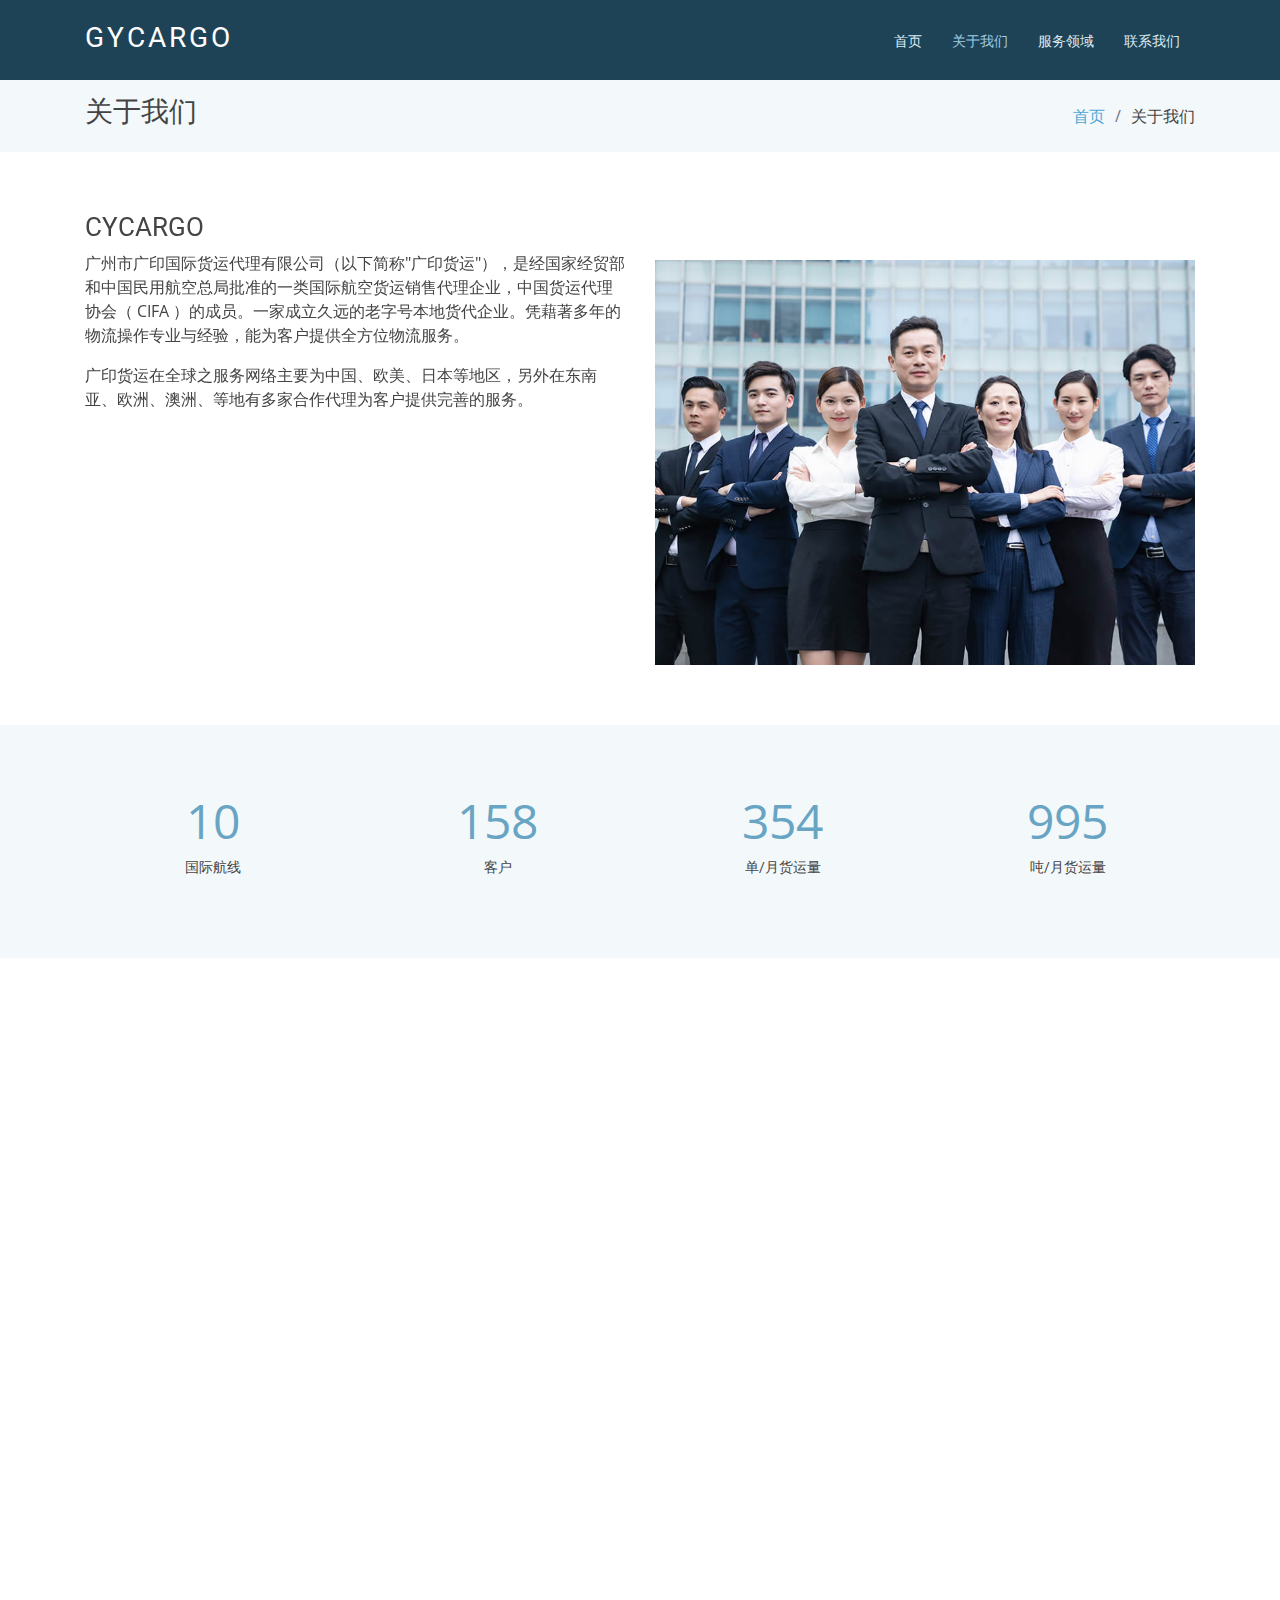
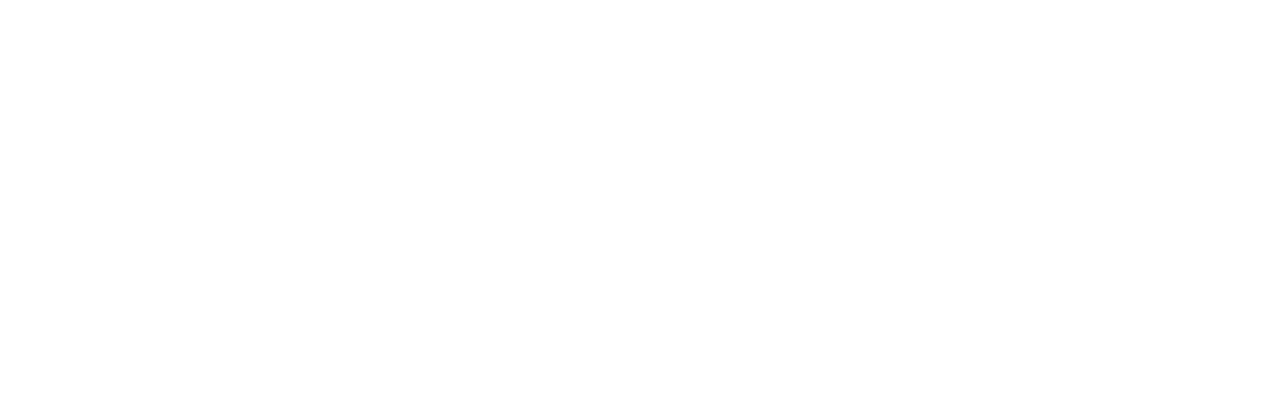
==== about/index.html @ ce13183c "首提" ====
<!DOCTYPE html>
<html lang="en">
<head>
	<meta charset="utf-8">
	<meta content="width=device-width, initial-scale=1.0" name="viewport">

	<title>GYCARGO</title>
	<meta content="" name="descriptison">
	<meta content="" name="keywords">

	<!-- Favicons -->
	<link href="../assets/img/favicon.png" rel="icon">
	<link href="../assets/img/apple-touch-icon.png" rel="apple-touch-icon">

	<!-- Google Fonts -->
	<link href="https://fonts.googleapis.com/css?family=Open+Sans:300,300i,400,400i,600,600i,700,700i|Roboto:300,300i,400,400i,500,500i,700,700i&display=swap" rel="stylesheet">

	<!-- Vendor CSS Files -->
	<link href="../assets/vendor/bootstrap/css/bootstrap.min.css" rel="stylesheet">
	<link href="../assets/vendor/animate.css/animate.min.css" rel="stylesheet">
	<link href="../assets/vendor/icofont/icofont.min.css" rel="stylesheet">
	<link href="../assets/vendor/boxicons/css/boxicons.min.css" rel="stylesheet">
	<link href="../assets/vendor/venobox/venobox.css" rel="stylesheet">
	<link href="../assets/vendor/owl.carousel/assets/owl.carousel.min.css" rel="stylesheet">
	<link href="../assets/vendor/aos/aos.css" rel="stylesheet">

	<!-- Template Main CSS File -->
	<link href="../assets/css/style.css" rel="stylesheet">

</head>
<body>

  <!-- ======= Header ======= -->
  <header id="header" class="fixed-top">
    <div class="container">

      <div class="logo float-left">
        <h1 class="text-light"><a href="../index/index.html"><span>GYCARGO</span></a></h1>
        <!-- Uncomment below if you prefer to use an image logo -->
        <!-- <a href="index.html"><img src="assets/img/logo.png" alt="" class="img-fluid"></a>-->
      </div>

      <nav class="nav-menu float-right d-none d-lg-block">
        <ul>
          <li><a href="../index/index.html">首页 <i class="la la-angle-down"></i></a></li>
          <li class="active"><a href="../about/index.html">关于我们</a></li>
          <li><a href="../services/index.html">服务领域</a></li>
          <li><a href="../contact/index.html">联系我们</a></li>
        </ul>
      </nav><!-- .nav-menu -->

    </div>
  </header><!-- End Header -->

	<main id="main">

		<!-- ======= About Us Section ======= -->
		<section class="breadcrumbs">
			<div class="container">

				<div class="d-flex justify-content-between align-items-center">
					<h2>关于我们</h2>
					<ol>
						<li><a href="../index/index.html">首页</a></li>
						<li>关于我们</li>
					</ol>
				</div>

			</div>
		</section><!-- End About Us Section -->

		<!-- ======= About Section ======= -->
		<section class="about" data-aos="fade-up">
			<div class="container">

				<div class="row">
					<div class="col-lg-6">
						<h3>CYCARGO</h3>
						<p>广州市广印国际货运代理有限公司（以下简称"广印货运"），是经国家经贸部和中国民用航空总局批准的一类国际航空货运销售代理企业，中国货运代理协会（ CIFA ）的成员。一家成立久远的老字号本地货代企业。凭藉著多年的物流操作专业与经验，能为客户提供全方位物流服务。</p>

						<p>广印货运在全球之服务网络主要为中国、欧美、日本等地区，另外在东南亚、欧洲、澳洲、等地有多家合作代理为客户提供完善的服务。</p>
					</div>
					<div class="col-lg-6 pt-5">
						<img src="../assets/img/about/i1.jpg" class="img-fluid">
					</div>
				</div>

			</div>
		</section><!-- End About Section -->

		<!-- ======= Facts Section ======= -->
		<section class="facts section-bg" data-aos="fade-up">
			<div class="container">

				<div class="row counters">

					<div class="col-lg-3 col-6 text-center">
						<span data-toggle="counter-up">15</span>
						<p>国际航线</p>
					</div>

					<div class="col-lg-3 col-6 text-center">
						<span data-toggle="counter-up">232</span>
						<p>客户</p>
					</div>

					<div class="col-lg-3 col-6 text-center">
						<span data-toggle="counter-up">521</span>
						<p>单/月货运量</p>
					</div>

					<div class="col-lg-3 col-6 text-center">
						<span data-toggle="counter-up">1,463</span>
						<p>吨/月货运量</p>
					</div>

				</div>

			</div>
		</section><!-- End Facts Section -->

		<!-- ======= Tetstimonials Section ======= -->
		<section class="testimonials" data-aos="fade-up">
			<div class="container">

				<div class="section-title">
					<h2>客户评价</h2>
					<p>我们的重点客户对我们的服务进行了以下评价</p>
				</div>

				<div class="owl-carousel testimonials-carousel">

					<div class="testimonial-item">
						<img src="../assets/img/testimonials/testimonials-1.jpg" class="testimonial-img" alt="">
						<h3>苏志欣</h3>
						<h4>苏宁易购 广东经理</h4>
						<p>
							<i class="bx bxs-quote-alt-left quote-icon-left"></i>
							广印物流为我们提供了方便快速的物流服务，实现了国际货物调配到当地仓库的工作，是优秀的合作伙伴！
							<i class="bx bxs-quote-alt-right quote-icon-right"></i>
						</p>
					</div>

					<div class="testimonial-item">
						<img src="../assets/img/testimonials/testimonials-2.jpg" class="testimonial-img" alt="">
						<h3>李思思</h3>
						<h4>京东家电负责人</h4>
						<p>
							<i class="bx bxs-quote-alt-left quote-icon-left"></i>
							在双11艰巨的大件货运挑战中，广印货运出色地完成了我们5100万吨家电的货运工作，为供应链提供了充足的保障工作。
							<i class="bx bxs-quote-alt-right quote-icon-right"></i>
						</p>
					</div>

					<div class="testimonial-item">
						<img src="../assets/img/testimonials/testimonials-3.jpg" class="testimonial-img" alt="">
						<h3>何洁</h3>
						<h4>思科中国</h4>
						<p>
							<i class="bx bxs-quote-alt-left quote-icon-left"></i>
							从中国运往印度的600万吨5G设备，在3天内顺利到达印度首都，感谢广印货运。
							<i class="bx bxs-quote-alt-right quote-icon-right"></i>
						</p>
					</div>

					<div class="testimonial-item">
						<img src="../assets/img/testimonials/testimonials-4.jpg" class="testimonial-img" alt="">
						<h3>李乐</h3>
						<h4>天猫国际</h4>
						<p>
							<i class="bx bxs-quote-alt-left quote-icon-left"></i>
							我司全球购业务，有40%是广印物流负责从中国运往全球，广印的准时高效让我得已专注于市场开拓。
							<i class="bx bxs-quote-alt-right quote-icon-right"></i>
						</p>
					</div>

				</div>

			</div>
		</section><!-- End Ttstimonials Section -->

	</main><!-- End #main -->

	<!-- ======= Footer ======= -->
	<footer id="footer" data-aos="fade-up" data-aos-easing="ease-in-out" data-aos-duration="500">

		<div class="footer-top">
			<div class="container">
				<div class="row">

					<div class="col-lg-3 col-md-6 footer-links">
						<h4>网站地图</h4>
						<ul>
							<li><i class="bx bx-chevron-right"></i> <a href="../index/index.html">首页</a></li>
							<li><i class="bx bx-chevron-right"></i> <a href="../about/index.html">关于我们</a></li>
							<li><i class="bx bx-chevron-right"></i> <a href="../services/index.html">服务领域</a></li>
							<li><i class="bx bx-chevron-right"></i> <a href="../contact/index.html">联系我们</a></li>
						</ul>
					</div>

					<div class="col-lg-3 col-md-6 footer-links">
						<h4>服务领域</h4>
						<ul>
							<li><i class="bx bx-chevron-right"></i> <a href="javascript:;">空运出口</a></li>
							<li><i class="bx bx-chevron-right"></i> <a href="javascript:;">空运进口</a></li>
							<li><i class="bx bx-chevron-right"></i> <a href="javascript:;">报关服务</a></li>
							<li><i class="bx bx-chevron-right"></i> <a href="javascript:;">仓储服务</a></li>
						</ul>
					</div>

					<div class="col-lg-3 col-md-6 footer-contact">
						<h4>联系我们</h4>
						<p>
							广东省广州市白云区 <br>
							黄园路129号2栋714室<br>
							510425 <br><br>
							<strong>Phone:</strong> +86 138 0240 6645<br>
							<strong>Email:</strong> jimmyyin@gycargo.com.cn<br>
						</p>

					</div>

					<div class="col-lg-3 col-md-6 footer-info">
						<h3>GYCARGO</h3>
						<p>广印货运在全球之服务网络主要为中国、欧美、非洲等地区，另外在东南亚、美洲、欧洲、澳洲、南非及印度等地有多家合作代理为客户提供完善的服务。</p>
					</div>

				</div>
			</div>
		</div>

		<div class="container">
			<div class="copyright">
				&copy; Copyright <strong><span>GYCARGO</span></strong>. All Rights Reserved. &nbsp;&nbsp;
				Design by <a href="http://lightuni.com/" target="_blank">Lightuni</a>
			</div>
		</div>
	</footer><!-- End Footer -->

	<a href="javascript:;" class="back-to-top"><i class="icofont-simple-up"></i></a>

	<!-- Vendor JS Files -->
	<script src="../assets/vendor/jquery/jquery.min.js"></script>
	<script src="../assets/vendor/bootstrap/js/bootstrap.bundle.min.js"></script>
	<script src="../assets/vendor/jquery.easing/jquery.easing.min.js"></script>
	<!-- <script src="../assets/vendor/php-email-form/validate.js"></script> -->
	<script src="../assets/vendor/venobox/venobox.min.js"></script>
	<script src="../assets/vendor/waypoints/jquery.waypoints.min.js"></script>
	<script src="../assets/vendor/counterup/counterup.min.js"></script>
	<script src="../assets/vendor/owl.carousel/owl.carousel.min.js"></script>
	<script src="../assets/vendor/isotope-layout/isotope.pkgd.min.js"></script>
	<script src="../assets/vendor/aos/aos.js"></script>

	<!-- Template Main JS File -->
	<script src="../assets/js/main.js"></script>

</body>
</html>
---- assets/vendor/venobox/venobox.css ----
/* ------ venobox.css --------*/
.vbox-overlay *, .vbox-overlay *:before, .vbox-overlay *:after{
    -webkit-backface-visibility: hidden;
    -webkit-box-sizing:border-box;
    -moz-box-sizing:border-box;
    box-sizing:border-box;
}
.vbox-overlay * { 
    -webkit-backface-visibility: visible;
    backface-visibility: visible;
}
.vbox-overlay{
    display: -webkit-flex;
    display: flex;
    -webkit-flex-direction: column;
    flex-direction: column;
    -webkit-justify-content: center;
    justify-content: center;
    -webkit-align-items: center;
    align-items: center;
    position: fixed;
    left: 0;
    top: 0;
    bottom: 0;
    right: 0;
    z-index: 1040;
    -webkit-transform:translateZ(1000px);
    transform: translateZ(1000px);
    transform-style: preserve-3d;
}

/* ----- navigation ----- */
.vbox-title{
    width: 100%;
    height: 40px;
    float: left;
    text-align: center;
    line-height: 28px;
    font-size: 12px;
    padding: 6px 40px;
    overflow: hidden;
    position: fixed;
    display: none;
    left: 0;
    z-index: 1050;
}
.vbox-close{
    cursor: pointer;
    position: fixed;
    top: -1px;
    right: 0;
    width: 50px;
    height: 40px;
    padding: 6px;
    display: block;
    background-position:10px center;
    overflow: hidden;
    font-size: 24px;
    line-height: 1;
    text-align: center;
    z-index: 1050;
}
.vbox-num{
    cursor: pointer;
    position: fixed;
    left: 0;
    height: 40px;
    display: block;
    overflow: hidden;
    line-height: 28px;
    font-size: 12px;
    padding: 6px 10px;
    display: none;
    z-index: 1050;
}
/* ----- navigation ARROWS ----- */
.vbox-next, .vbox-prev{
    position: fixed;
    top: 50%;
    margin-top: -15px;
    overflow: hidden;
    cursor: pointer;
    display: block;
    width: 45px;
    height: 45px;
    z-index: 1050;
}
.vbox-next span, .vbox-prev span{
    position: relative;
    width: 20px;
    height: 20px;
    border: 2px solid transparent;
    border-top-color: #B6B6B6;
    border-right-color: #B6B6B6;
    text-indent: -100px;
    position: absolute;
    top: 8px;
    display: block;
}
.vbox-prev{
    left: 15px;
}
.vbox-next{
    right: 15px;
}
.vbox-prev span{
    left: 10px;
    -ms-transform: rotate(-135deg);
    -webkit-transform: rotate(-135deg);
    transform: rotate(-135deg);
}
.vbox-next span{
    -ms-transform: rotate(45deg);
    -webkit-transform: rotate(45deg);
    transform: rotate(45deg);
    right: 10px;
}
/* ------- inline window ------ */
.vbox-inline{
    width: 420px;
    height: 315px;
    height: 70vh;
    padding: 10px;
    background: #fff;
    margin: 0 auto;
    overflow: auto;
    text-align: left;
}
/* ------- Video & iFrames window ------ */
.venoframe{
    max-width: 100%;
    width: 100%;
    border: none;
    width: 100%;
    height: 260px;
    height: 70vh;
}
.venoframe.vbvid{
    height: 260px;
}
@media (min-width: 768px) {
    .venoframe, .vbox-inline{
        width: 90%;
        height: 360px;
        height: 70vh;
    }
    .venoframe.vbvid{
        width: 640px;
        height: 360px;
    }
}
@media (min-width: 992px) {
    .venoframe, .vbox-inline{
        max-width: 1200px;
        width: 80%;
        height: 540px;
        height: 70vh;
    }
    .venoframe.vbvid{
        width: 960px;
        height: 540px;
    }
}
/* 
Please do NOT edit this part! 
or at least read this note: http://i.imgur.com/7C0ws9e.gif
*/
.vbox-open{
    overflow: hidden;
}
.vbox-container{
    position: absolute;
    left: 0;
    right: 0;
    top: 0;
    bottom: 0;
    overflow-x: hidden;
    overflow-y: scroll;
    overflow-scrolling: touch;
    -webkit-overflow-scrolling: touch;
    z-index: 20;
    max-height: 100%;

}

.vbox-content{
    text-align: center;
    float: left;
    width: 100%;
    position: relative;
    overflow: hidden;
    padding: 20px 10px;
}
.vbox-container img{
    max-width: 100%;
    height: auto;
}
.vbox-figlio{
    box-shadow: 0 0 12px rgba(0,0,0,0.19), 0 6px 6px rgba(0,0,0,0.23);
    max-width: 100%;
    text-align: initial;
}
img.vbox-figlio{
    -webkit-user-select: none;
-khtml-user-select: none;
-moz-user-select: none;
-o-user-select: none;
user-select: none;
}
.vbox-content.swipe-left{
    margin-left: -200px !important;
}
.vbox-content.swipe-right{
    margin-left: 200px !important;
}
.vbox-animated{
    webkit-transition: margin 300ms ease-out;
    transition: margin 300ms ease-out;
}

/* ---------- preloader ----------
 * SPINKIT 
 * http://tobiasahlin.com/spinkit/
-------------------------------- */
.sk-double-bounce,.sk-rotating-plane{width:40px;height:40px;margin:40px auto}.sk-rotating-plane{background-color:#333;-webkit-animation:sk-rotatePlane 1.2s infinite ease-in-out;animation:sk-rotatePlane 1.2s infinite ease-in-out}@-webkit-keyframes sk-rotatePlane{0%{-webkit-transform:perspective(120px) rotateX(0) rotateY(0);transform:perspective(120px) rotateX(0) rotateY(0)}50%{-webkit-transform:perspective(120px) rotateX(-180.1deg) rotateY(0);transform:perspective(120px) rotateX(-180.1deg) rotateY(0)}100%{-webkit-transform:perspective(120px) rotateX(-180deg) rotateY(-179.9deg);transform:perspective(120px) rotateX(-180deg) rotateY(-179.9deg)}}@keyframes sk-rotatePlane{0%{-webkit-transform:perspective(120px) rotateX(0) rotateY(0);transform:perspective(120px) rotateX(0) rotateY(0)}50%{-webkit-transform:perspective(120px) rotateX(-180.1deg) rotateY(0);transform:perspective(120px) rotateX(-180.1deg) rotateY(0)}100%{-webkit-transform:perspective(120px) rotateX(-180deg) rotateY(-179.9deg);transform:perspective(120px) rotateX(-180deg) rotateY(-179.9deg)}}.sk-double-bounce{position:relative}.sk-double-bounce .sk-child{width:100%;height:100%;border-radius:50%;background-color:#333;opacity:.6;position:absolute;top:0;left:0;-webkit-animation:sk-doubleBounce 2s infinite ease-in-out;animation:sk-doubleBounce 2s infinite ease-in-out}.sk-chasing-dots .sk-child,.sk-spinner-pulse,.sk-three-bounce .sk-child{background-color:#333;border-radius:100%}.sk-double-bounce .sk-double-bounce2{-webkit-animation-delay:-1s;animation-delay:-1s}@-webkit-keyframes sk-doubleBounce{0%,100%{-webkit-transform:scale(0);transform:scale(0)}50%{-webkit-transform:scale(1);transform:scale(1)}}@keyframes sk-doubleBounce{0%,100%{-webkit-transform:scale(0);transform:scale(0)}50%{-webkit-transform:scale(1);transform:scale(1)}}.sk-wave{margin:40px auto;width:50px;height:40px;text-align:center;font-size:10px}.sk-wave .sk-rect{background-color:#333;height:100%;width:6px;display:inline-block;-webkit-animation:sk-waveStretchDelay 1.2s infinite ease-in-out;animation:sk-waveStretchDelay 1.2s infinite ease-in-out}.sk-wave .sk-rect1{-webkit-animation-delay:-1.2s;animation-delay:-1.2s}.sk-wave .sk-rect2{-webkit-animation-delay:-1.1s;animation-delay:-1.1s}.sk-wave .sk-rect3{-webkit-animation-delay:-1s;animation-delay:-1s}.sk-wave .sk-rect4{-webkit-animation-delay:-.9s;animation-delay:-.9s}.sk-wave .sk-rect5{-webkit-animation-delay:-.8s;animation-delay:-.8s}@-webkit-keyframes sk-waveStretchDelay{0%,100%,40%{-webkit-transform:scaleY(.4);transform:scaleY(.4)}20%{-webkit-transform:scaleY(1);transform:scaleY(1)}}@keyframes sk-waveStretchDelay{0%,100%,40%{-webkit-transform:scaleY(.4);transform:scaleY(.4)}20%{-webkit-transform:scaleY(1);transform:scaleY(1)}}.sk-wandering-cubes{margin:40px auto;width:40px;height:40px;position:relative}.sk-wandering-cubes .sk-cube{background-color:#333;width:10px;height:10px;position:absolute;top:0;left:0;-webkit-animation:sk-wanderingCube 1.8s ease-in-out -1.8s infinite both;animation:sk-wanderingCube 1.8s ease-in-out -1.8s infinite both}.sk-chasing-dots,.sk-spinner-pulse{width:40px;height:40px;margin:40px auto}.sk-wandering-cubes .sk-cube2{-webkit-animation-delay:-.9s;animation-delay:-.9s}@-webkit-keyframes sk-wanderingCube{0%{-webkit-transform:rotate(0);transform:rotate(0)}25%{-webkit-transform:translateX(30px) rotate(-90deg) scale(.5);transform:translateX(30px) rotate(-90deg) scale(.5)}50%{-webkit-transform:translateX(30px) translateY(30px) rotate(-179deg);transform:translateX(30px) translateY(30px) rotate(-179deg)}50.1%{-webkit-transform:translateX(30px) translateY(30px) rotate(-180deg);transform:translateX(30px) translateY(30px) rotate(-180deg)}75%{-webkit-transform:translateX(0) translateY(30px) rotate(-270deg) scale(.5);transform:translateX(0) translateY(30px) rotate(-270deg) scale(.5)}100%{-webkit-transform:rotate(-360deg);transform:rotate(-360deg)}}@keyframes sk-wanderingCube{0%{-webkit-transform:rotate(0);transform:rotate(0)}25%{-webkit-transform:translateX(30px) rotate(-90deg) scale(.5);transform:translateX(30px) rotate(-90deg) scale(.5)}50%{-webkit-transform:translateX(30px) translateY(30px) rotate(-179deg);transform:translateX(30px) translateY(30px) rotate(-179deg)}50.1%{-webkit-transform:translateX(30px) translateY(30px) rotate(-180deg);transform:translateX(30px) translateY(30px) rotate(-180deg)}75%{-webkit-transform:translateX(0) translateY(30px) rotate(-270deg) scale(.5);transform:translateX(0) translateY(30px) rotate(-270deg) scale(.5)}100%{-webkit-transform:rotate(-360deg);transform:rotate(-360deg)}}.sk-spinner-pulse{-webkit-animation:sk-pulseScaleOut 1s infinite ease-in-out;animation:sk-pulseScaleOut 1s infinite ease-in-out}@-webkit-keyframes sk-pulseScaleOut{0%{-webkit-transform:scale(0);transform:scale(0)}100%{-webkit-transform:scale(1);transform:scale(1);opacity:0}}@keyframes sk-pulseScaleOut{0%{-webkit-transform:scale(0);transform:scale(0)}100%{-webkit-transform:scale(1);transform:scale(1);opacity:0}}.sk-chasing-dots{position:relative;text-align:center;-webkit-animation:sk-chasingDotsRotate 2s infinite linear;animation:sk-chasingDotsRotate 2s infinite linear}.sk-chasing-dots .sk-child{width:60%;height:60%;display:inline-block;position:absolute;top:0;-webkit-animation:sk-chasingDotsBounce 2s infinite ease-in-out;animation:sk-chasingDotsBounce 2s infinite ease-in-out}.sk-chasing-dots .sk-dot2{top:auto;bottom:0;-webkit-animation-delay:-1s;animation-delay:-1s}@-webkit-keyframes sk-chasingDotsRotate{100%{-webkit-transform:rotate(360deg);transform:rotate(360deg)}}@keyframes sk-chasingDotsRotate{100%{-webkit-transform:rotate(360deg);transform:rotate(360deg)}}@-webkit-keyframes sk-chasingDotsBounce{0%,100%{-webkit-transform:scale(0);transform:scale(0)}50%{-webkit-transform:scale(1);transform:scale(1)}}@keyframes sk-chasingDotsBounce{0%,100%{-webkit-transform:scale(0);transform:scale(0)}50%{-webkit-transform:scale(1);transform:scale(1)}}.sk-three-bounce{margin:40px auto;width:80px;text-align:center}.sk-three-bounce .sk-child{width:20px;height:20px;display:inline-block;-webkit-animation:sk-three-bounce 1.4s ease-in-out 0s infinite both;animation:sk-three-bounce 1.4s ease-in-out 0s infinite both}.sk-circle .sk-child:before,.sk-fading-circle .sk-circle:before{display:block;border-radius:100%;content:'';background-color:#333}.sk-three-bounce .sk-bounce1{-webkit-animation-delay:-.32s;animation-delay:-.32s}.sk-three-bounce .sk-bounce2{-webkit-animation-delay:-.16s;animation-delay:-.16s}@-webkit-keyframes sk-three-bounce{0%,100%,80%{-webkit-transform:scale(0);transform:scale(0)}40%{-webkit-transform:scale(1);transform:scale(1)}}@keyframes sk-three-bounce{0%,100%,80%{-webkit-transform:scale(0);transform:scale(0)}40%{-webkit-transform:scale(1);transform:scale(1)}}.sk-circle{margin:40px auto;width:40px;height:40px;position:relative}.sk-circle .sk-child{width:100%;height:100%;position:absolute;left:0;top:0}.sk-circle .sk-child:before{margin:0 auto;width:15%;height:15%;-webkit-animation:sk-circleBounceDelay 1.2s infinite ease-in-out both;animation:sk-circleBounceDelay 1.2s infinite ease-in-out both}.sk-circle .sk-circle2{-webkit-transform:rotate(30deg);-ms-transform:rotate(30deg);transform:rotate(30deg)}.sk-circle .sk-circle3{-webkit-transform:rotate(60deg);-ms-transform:rotate(60deg);transform:rotate(60deg)}.sk-circle .sk-circle4{-webkit-transform:rotate(90deg);-ms-transform:rotate(90deg);transform:rotate(90deg)}.sk-circle .sk-circle5{-webkit-transform:rotate(120deg);-ms-transform:rotate(120deg);transform:rotate(120deg)}.sk-circle .sk-circle6{-webkit-transform:rotate(150deg);-ms-transform:rotate(150deg);transform:rotate(150deg)}.sk-circle .sk-circle7{-webkit-transform:rotate(180deg);-ms-transform:rotate(180deg);transform:rotate(180deg)}.sk-circle .sk-circle8{-webkit-transform:rotate(210deg);-ms-transform:rotate(210deg);transform:rotate(210deg)}.sk-circle .sk-circle9{-webkit-transform:rotate(240deg);-ms-transform:rotate(240deg);transform:rotate(240deg)}.sk-circle .sk-circle10{-webkit-transform:rotate(270deg);-ms-transform:rotate(270deg);transform:rotate(270deg)}.sk-circle .sk-circle11{-webkit-transform:rotate(300deg);-ms-transform:rotate(300deg);transform:rotate(300deg)}.sk-circle .sk-circle12{-webkit-transform:rotate(330deg);-ms-transform:rotate(330deg);transform:rotate(330deg)}.sk-circle .sk-circle2:before{-webkit-animation-delay:-1.1s;animation-delay:-1.1s}.sk-circle .sk-circle3:before{-webkit-animation-delay:-1s;animation-delay:-1s}.sk-circle .sk-circle4:before{-webkit-animation-delay:-.9s;animation-delay:-.9s}.sk-circle .sk-circle5:before{-webkit-animation-delay:-.8s;animation-delay:-.8s}.sk-circle .sk-circle6:before{-webkit-animation-delay:-.7s;animation-delay:-.7s}.sk-circle .sk-circle7:before{-webkit-animation-delay:-.6s;animation-delay:-.6s}.sk-circle .sk-circle8:before{-webkit-animation-delay:-.5s;animation-delay:-.5s}.sk-circle .sk-circle9:before{-webkit-animation-delay:-.4s;animation-delay:-.4s}.sk-circle .sk-circle10:before{-webkit-animation-delay:-.3s;animation-delay:-.3s}.sk-circle .sk-circle11:before{-webkit-animation-delay:-.2s;animation-delay:-.2s}.sk-circle .sk-circle12:before{-webkit-animation-delay:-.1s;animation-delay:-.1s}@-webkit-keyframes sk-circleBounceDelay{0%,100%,80%{-webkit-transform:scale(0);transform:scale(0)}40%{-webkit-transform:scale(1);transform:scale(1)}}@keyframes sk-circleBounceDelay{0%,100%,80%{-webkit-transform:scale(0);transform:scale(0)}40%{-webkit-transform:scale(1);transform:scale(1)}}.sk-cube-grid{width:40px;height:40px;margin:40px auto}.sk-cube-grid .sk-cube{width:33.33%;height:33.33%;background-color:#333;float:left;-webkit-animation:sk-cubeGridScaleDelay 1.3s infinite ease-in-out;animation:sk-cubeGridScaleDelay 1.3s infinite ease-in-out}.sk-cube-grid .sk-cube1{-webkit-animation-delay:.2s;animation-delay:.2s}.sk-cube-grid .sk-cube2{-webkit-animation-delay:.3s;animation-delay:.3s}.sk-cube-grid .sk-cube3{-webkit-animation-delay:.4s;animation-delay:.4s}.sk-cube-grid .sk-cube4{-webkit-animation-delay:.1s;animation-delay:.1s}.sk-cube-grid .sk-cube5{-webkit-animation-delay:.2s;animation-delay:.2s}.sk-cube-grid .sk-cube6{-webkit-animation-delay:.3s;animation-delay:.3s}.sk-cube-grid .sk-cube7{-webkit-animation-delay:0ms;animation-delay:0ms}.sk-cube-grid .sk-cube8{-webkit-animation-delay:.1s;animation-delay:.1s}.sk-cube-grid .sk-cube9{-webkit-animation-delay:.2s;animation-delay:.2s}@-webkit-keyframes sk-cubeGridScaleDelay{0%,100%,70%{-webkit-transform:scale3D(1,1,1);transform:scale3D(1,1,1)}35%{-webkit-transform:scale3D(0,0,1);transform:scale3D(0,0,1)}}@keyframes sk-cubeGridScaleDelay{0%,100%,70%{-webkit-transform:scale3D(1,1,1);transform:scale3D(1,1,1)}35%{-webkit-transform:scale3D(0,0,1);transform:scale3D(0,0,1)}}.sk-fading-circle{margin:40px auto;width:40px;height:40px;position:relative}.sk-fading-circle .sk-circle{width:100%;height:100%;position:absolute;left:0;top:0}.sk-fading-circle .sk-circle:before{margin:0 auto;width:15%;height:15%;-webkit-animation:sk-circleFadeDelay 1.2s infinite ease-in-out both;animation:sk-circleFadeDelay 1.2s infinite ease-in-out both}.sk-fading-circle .sk-circle2{-webkit-transform:rotate(30deg);-ms-transform:rotate(30deg);transform:rotate(30deg)}.sk-fading-circle .sk-circle3{-webkit-transform:rotate(60deg);-ms-transform:rotate(60deg);transform:rotate(60deg)}.sk-fading-circle .sk-circle4{-webkit-transform:rotate(90deg);-ms-transform:rotate(90deg);transform:rotate(90deg)}.sk-fading-circle .sk-circle5{-webkit-transform:rotate(120deg);-ms-transform:rotate(120deg);transform:rotate(120deg)}.sk-fading-circle .sk-circle6{-webkit-transform:rotate(150deg);-ms-transform:rotate(150deg);transform:rotate(150deg)}.sk-fading-circle .sk-circle7{-webkit-transform:rotate(180deg);-ms-transform:rotate(180deg);transform:rotate(180deg)}.sk-fading-circle .sk-circle8{-webkit-transform:rotate(210deg);-ms-transform:rotate(210deg);transform:rotate(210deg)}.sk-fading-circle .sk-circle9{-webkit-transform:rotate(240deg);-ms-transform:rotate(240deg);transform:rotate(240deg)}.sk-fading-circle .sk-circle10{-webkit-transform:rotate(270deg);-ms-transform:rotate(270deg);transform:rotate(270deg)}.sk-fading-circle .sk-circle11{-webkit-transform:rotate(300deg);-ms-transform:rotate(300deg);transform:rotate(300deg)}.sk-fading-circle .sk-circle12{-webkit-transform:rotate(330deg);-ms-transform:rotate(330deg);transform:rotate(330deg)}.sk-fading-circle .sk-circle2:before{-webkit-animation-delay:-1.1s;animation-delay:-1.1s}.sk-fading-circle .sk-circle3:before{-webkit-animation-delay:-1s;animation-delay:-1s}.sk-fading-circle .sk-circle4:before{-webkit-animation-delay:-.9s;animation-delay:-.9s}.sk-fading-circle .sk-circle5:before{-webkit-animation-delay:-.8s;animation-delay:-.8s}.sk-fading-circle .sk-circle6:before{-webkit-animation-delay:-.7s;animation-delay:-.7s}.sk-fading-circle .sk-circle7:before{-webkit-animation-delay:-.6s;animation-delay:-.6s}.sk-fading-circle .sk-circle8:before{-webkit-animation-delay:-.5s;animation-delay:-.5s}.sk-fading-circle .sk-circle9:before{-webkit-animation-delay:-.4s;animation-delay:-.4s}.sk-fading-circle .sk-circle10:before{-webkit-animation-delay:-.3s;animation-delay:-.3s}.sk-fading-circle .sk-circle11:before{-webkit-animation-delay:-.2s;animation-delay:-.2s}.sk-fading-circle .sk-circle12:before{-webkit-animation-delay:-.1s;animation-delay:-.1s}@-webkit-keyframes sk-circleFadeDelay{0%,100%,39%{opacity:0}40%{opacity:1}}@keyframes sk-circleFadeDelay{0%,100%,39%{opacity:0}40%{opacity:1}}.sk-folding-cube{margin:40px auto;width:40px;height:40px;position:relative;-webkit-transform:rotateZ(45deg);transform:rotateZ(45deg)}.sk-folding-cube .sk-cube{float:left;width:50%;height:50%;position:relative;-webkit-transform:scale(1.1);-ms-transform:scale(1.1);transform:scale(1.1)}.sk-folding-cube .sk-cube:before{content:'';position:absolute;top:0;left:0;width:100%;height:100%;background-color:#333;-webkit-animation:sk-foldCubeAngle 2.4s infinite linear both;animation:sk-foldCubeAngle 2.4s infinite linear both;-webkit-transform-origin:100% 100%;-ms-transform-origin:100% 100%;transform-origin:100% 100%}.sk-folding-cube .sk-cube2{-webkit-transform:scale(1.1) rotateZ(90deg);transform:scale(1.1) rotateZ(90deg)}.sk-folding-cube .sk-cube3{-webkit-transform:scale(1.1) rotateZ(180deg);transform:scale(1.1) rotateZ(180deg)}.sk-folding-cube .sk-cube4{-webkit-transform:scale(1.1) rotateZ(270deg);transform:scale(1.1) rotateZ(270deg)}.sk-folding-cube .sk-cube2:before{-webkit-animation-delay:.3s;animation-delay:.3s}.sk-folding-cube .sk-cube3:before{-webkit-animation-delay:.6s;animation-delay:.6s}.sk-folding-cube .sk-cube4:before{-webkit-animation-delay:.9s;animation-delay:.9s}@-webkit-keyframes sk-foldCubeAngle{0%,10%{-webkit-transform:perspective(140px) rotateX(-180deg);transform:perspective(140px) rotateX(-180deg);opacity:0}25%,75%{-webkit-transform:perspective(140px) rotateX(0);transform:perspective(140px) rotateX(0);opacity:1}100%,90%{-webkit-transform:perspective(140px) rotateY(180deg);transform:perspective(140px) rotateY(180deg);opacity:0}}@keyframes sk-foldCubeAngle{0%,10%{-webkit-transform:perspective(140px) rotateX(-180deg);transform:perspective(140px) rotateX(-180deg);opacity:0}25%,75%{-webkit-transform:perspective(140px) rotateX(0);transform:perspective(140px) rotateX(0);opacity:1}100%,90%{-webkit-transform:perspective(140px) rotateY(180deg);transform:perspective(140px) rotateY(180deg);opacity:0}}
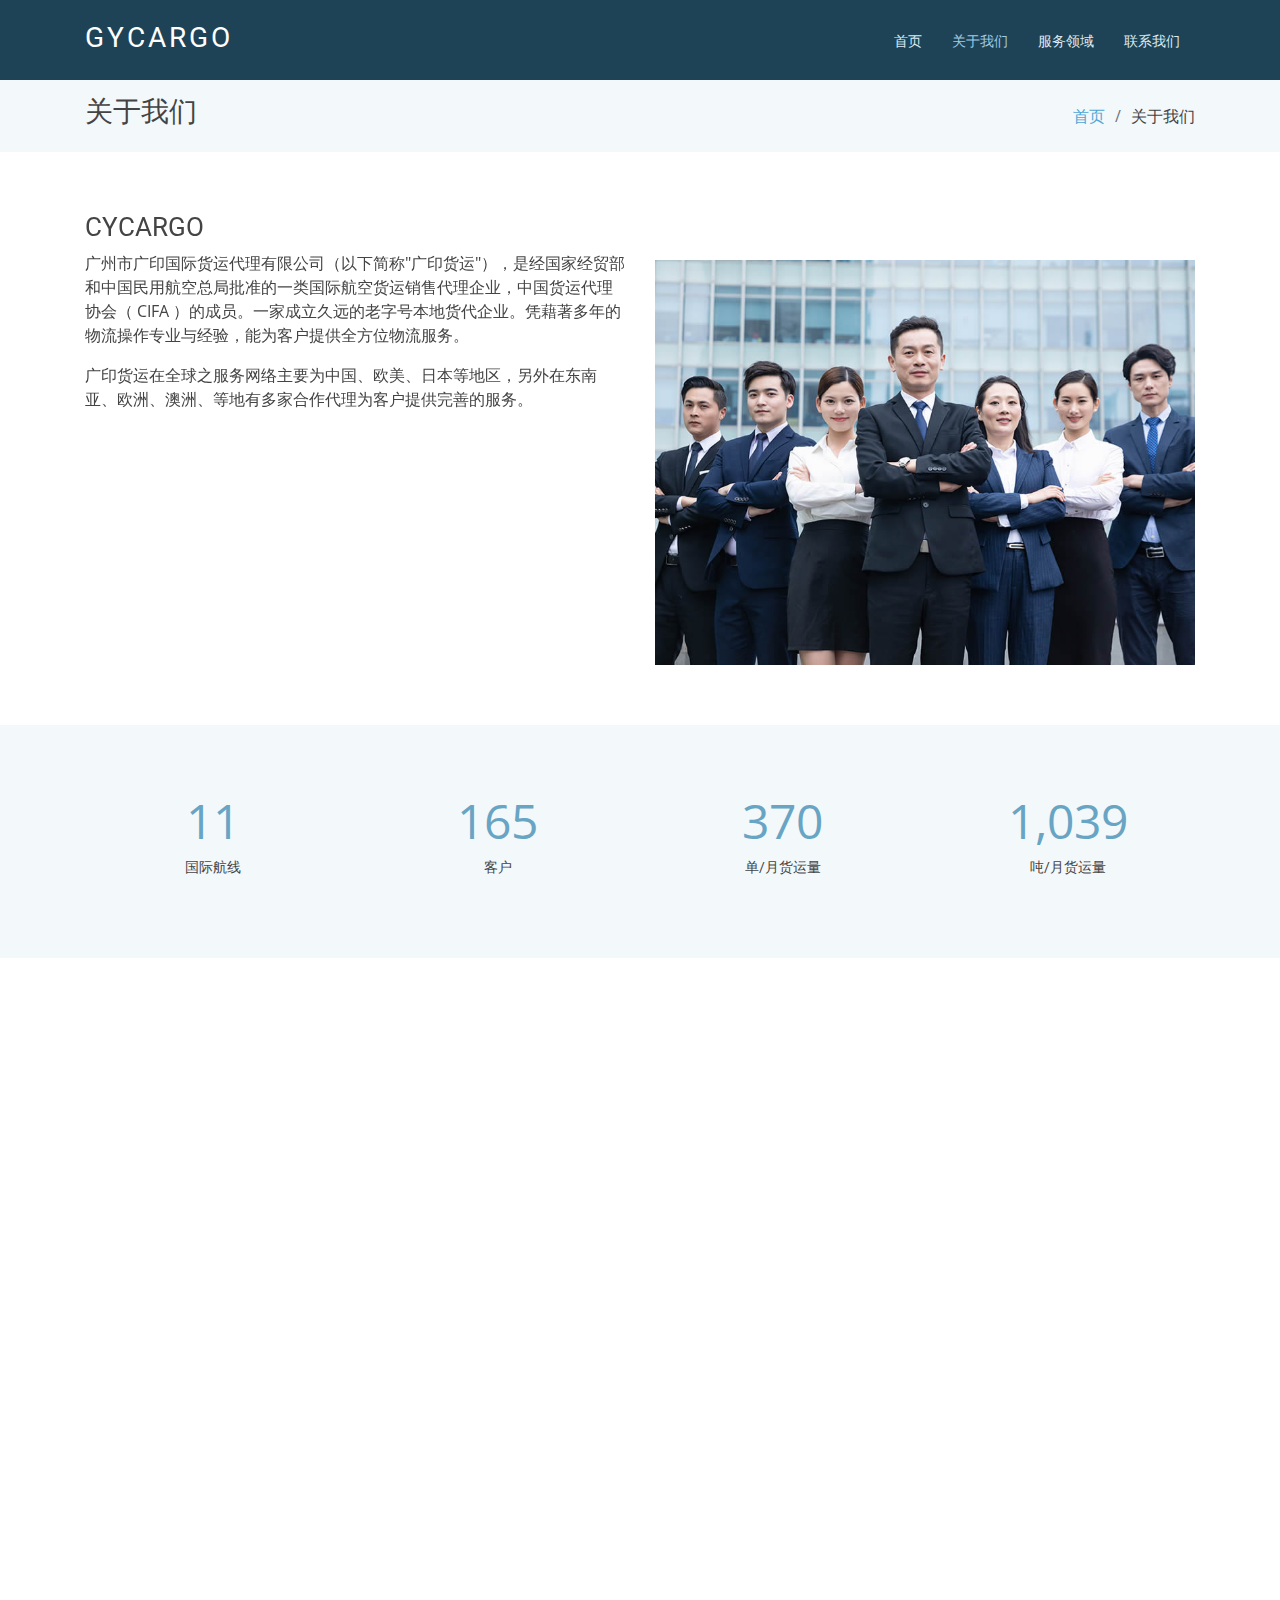
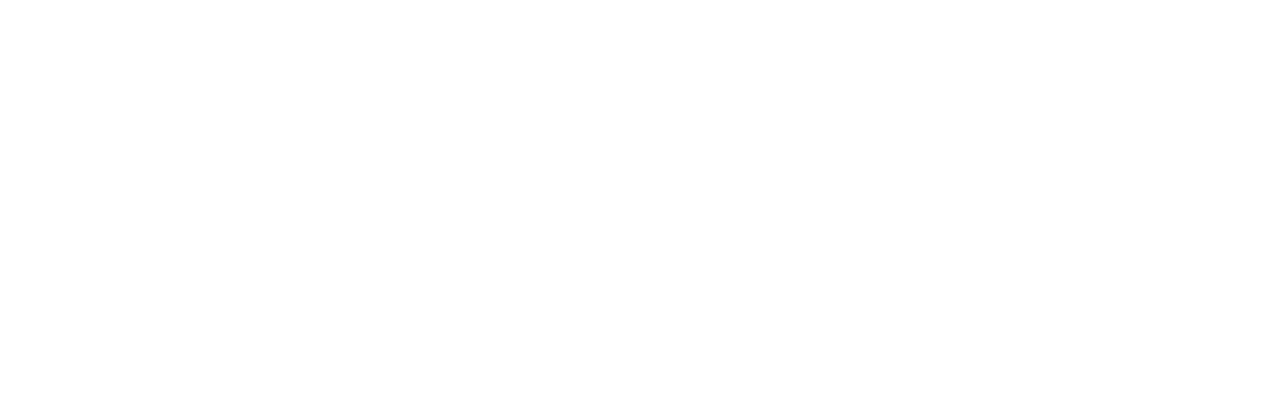
==== commit 4f2b08b8: "计数器" ====
--- a/about/index.html
+++ b/about/index.html
@@ -254,5 +254,7 @@
 	<!-- Template Main JS File -->
 	<script src="../assets/js/main.js"></script>
 
+	<div style="display: none;"><script src="//js.users.51.la/20798667.js"></script></div>
+
 </body>
 </html>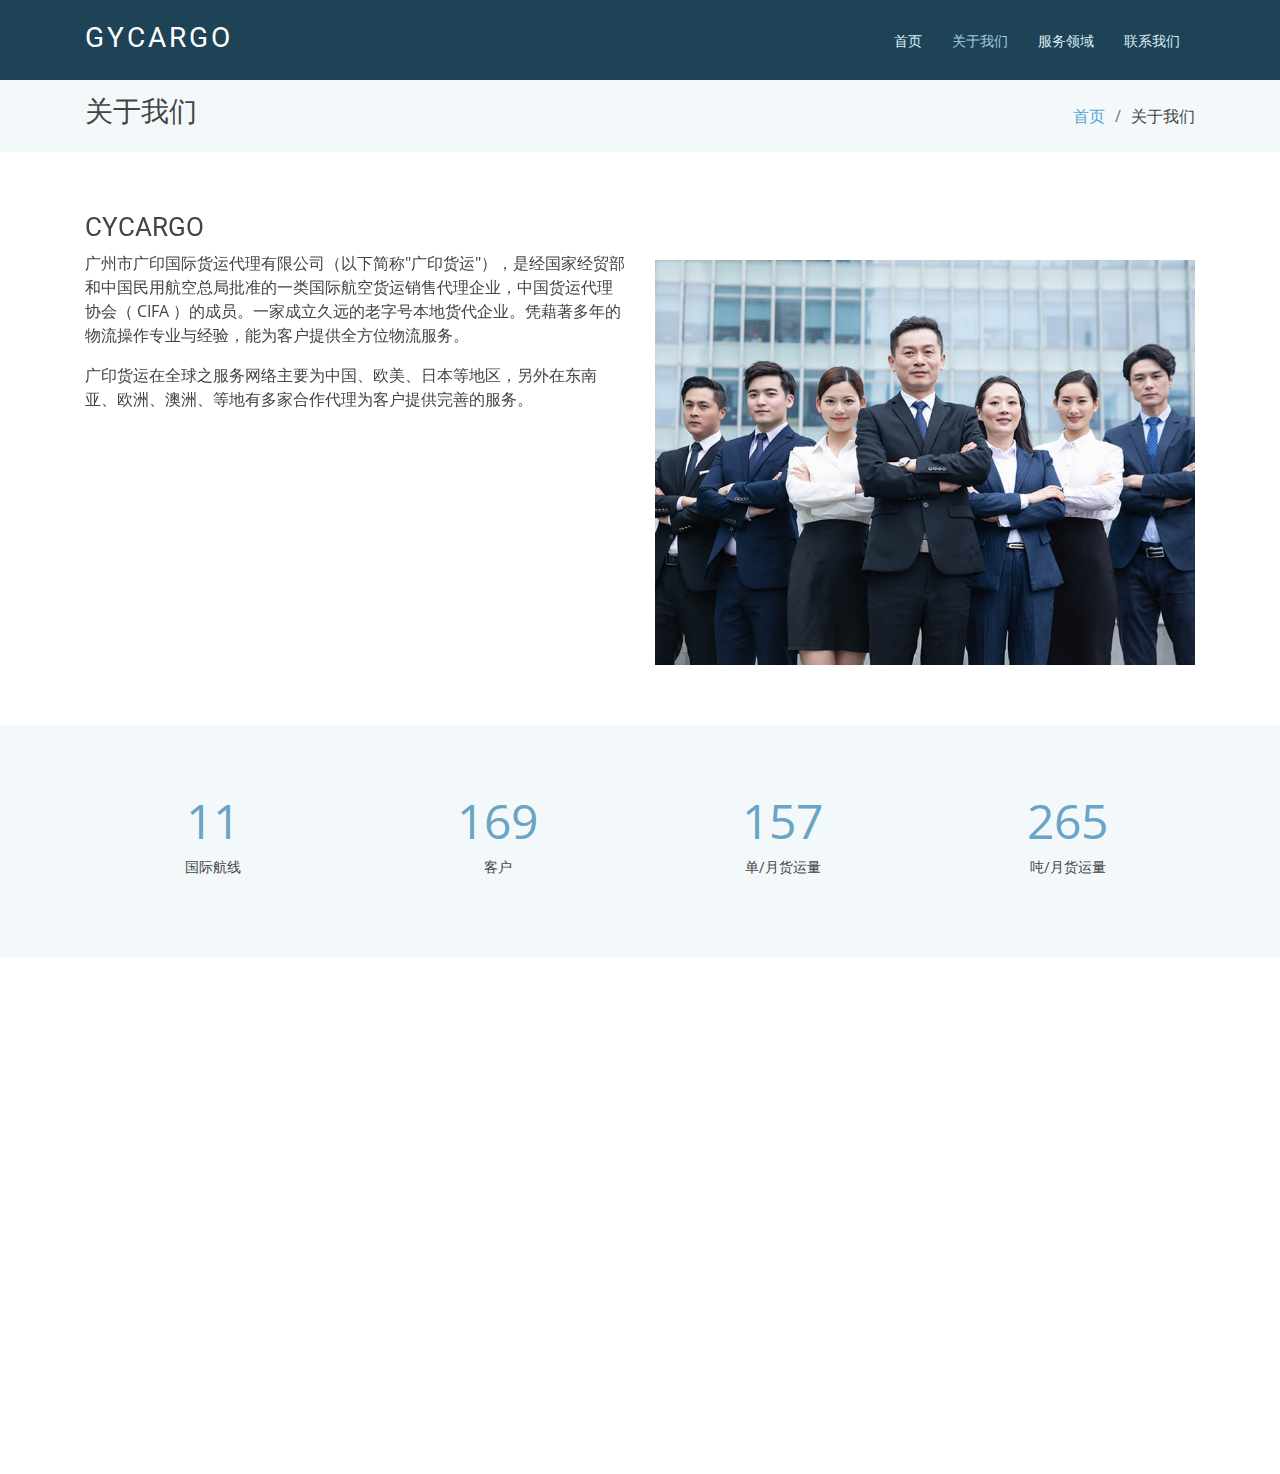
==== commit 15445dba: "客户上线后修改" ====
--- a/about/index.html
+++ b/about/index.html
@@ -105,12 +105,12 @@
 					</div>
 
 					<div class="col-lg-3 col-6 text-center">
-						<span data-toggle="counter-up">521</span>
+						<span data-toggle="counter-up">215</span>
 						<p>单/月货运量</p>
 					</div>
 
 					<div class="col-lg-3 col-6 text-center">
-						<span data-toggle="counter-up">1,463</span>
+						<span data-toggle="counter-up">363</span>
 						<p>吨/月货运量</p>
 					</div>
 
@@ -118,66 +118,6 @@
 
 			</div>
 		</section><!-- End Facts Section -->
-
-		<!-- ======= Tetstimonials Section ======= -->
-		<section class="testimonials" data-aos="fade-up">
-			<div class="container">
-
-				<div class="section-title">
-					<h2>客户评价</h2>
-					<p>我们的重点客户对我们的服务进行了以下评价</p>
-				</div>
-
-				<div class="owl-carousel testimonials-carousel">
-
-					<div class="testimonial-item">
-						<img src="../assets/img/testimonials/testimonials-1.jpg" class="testimonial-img" alt="">
-						<h3>苏志欣</h3>
-						<h4>苏宁易购 广东经理</h4>
-						<p>
-							<i class="bx bxs-quote-alt-left quote-icon-left"></i>
-							广印物流为我们提供了方便快速的物流服务，实现了国际货物调配到当地仓库的工作，是优秀的合作伙伴！
-							<i class="bx bxs-quote-alt-right quote-icon-right"></i>
-						</p>
-					</div>
-
-					<div class="testimonial-item">
-						<img src="../assets/img/testimonials/testimonials-2.jpg" class="testimonial-img" alt="">
-						<h3>李思思</h3>
-						<h4>京东家电负责人</h4>
-						<p>
-							<i class="bx bxs-quote-alt-left quote-icon-left"></i>
-							在双11艰巨的大件货运挑战中，广印货运出色地完成了我们5100万吨家电的货运工作，为供应链提供了充足的保障工作。
-							<i class="bx bxs-quote-alt-right quote-icon-right"></i>
-						</p>
-					</div>
-
-					<div class="testimonial-item">
-						<img src="../assets/img/testimonials/testimonials-3.jpg" class="testimonial-img" alt="">
-						<h3>何洁</h3>
-						<h4>思科中国</h4>
-						<p>
-							<i class="bx bxs-quote-alt-left quote-icon-left"></i>
-							从中国运往印度的600万吨5G设备，在3天内顺利到达印度首都，感谢广印货运。
-							<i class="bx bxs-quote-alt-right quote-icon-right"></i>
-						</p>
-					</div>
-
-					<div class="testimonial-item">
-						<img src="../assets/img/testimonials/testimonials-4.jpg" class="testimonial-img" alt="">
-						<h3>李乐</h3>
-						<h4>天猫国际</h4>
-						<p>
-							<i class="bx bxs-quote-alt-left quote-icon-left"></i>
-							我司全球购业务，有40%是广印物流负责从中国运往全球，广印的准时高效让我得已专注于市场开拓。
-							<i class="bx bxs-quote-alt-right quote-icon-right"></i>
-						</p>
-					</div>
-
-				</div>
-
-			</div>
-		</section><!-- End Ttstimonials Section -->
 
 	</main><!-- End #main -->
 
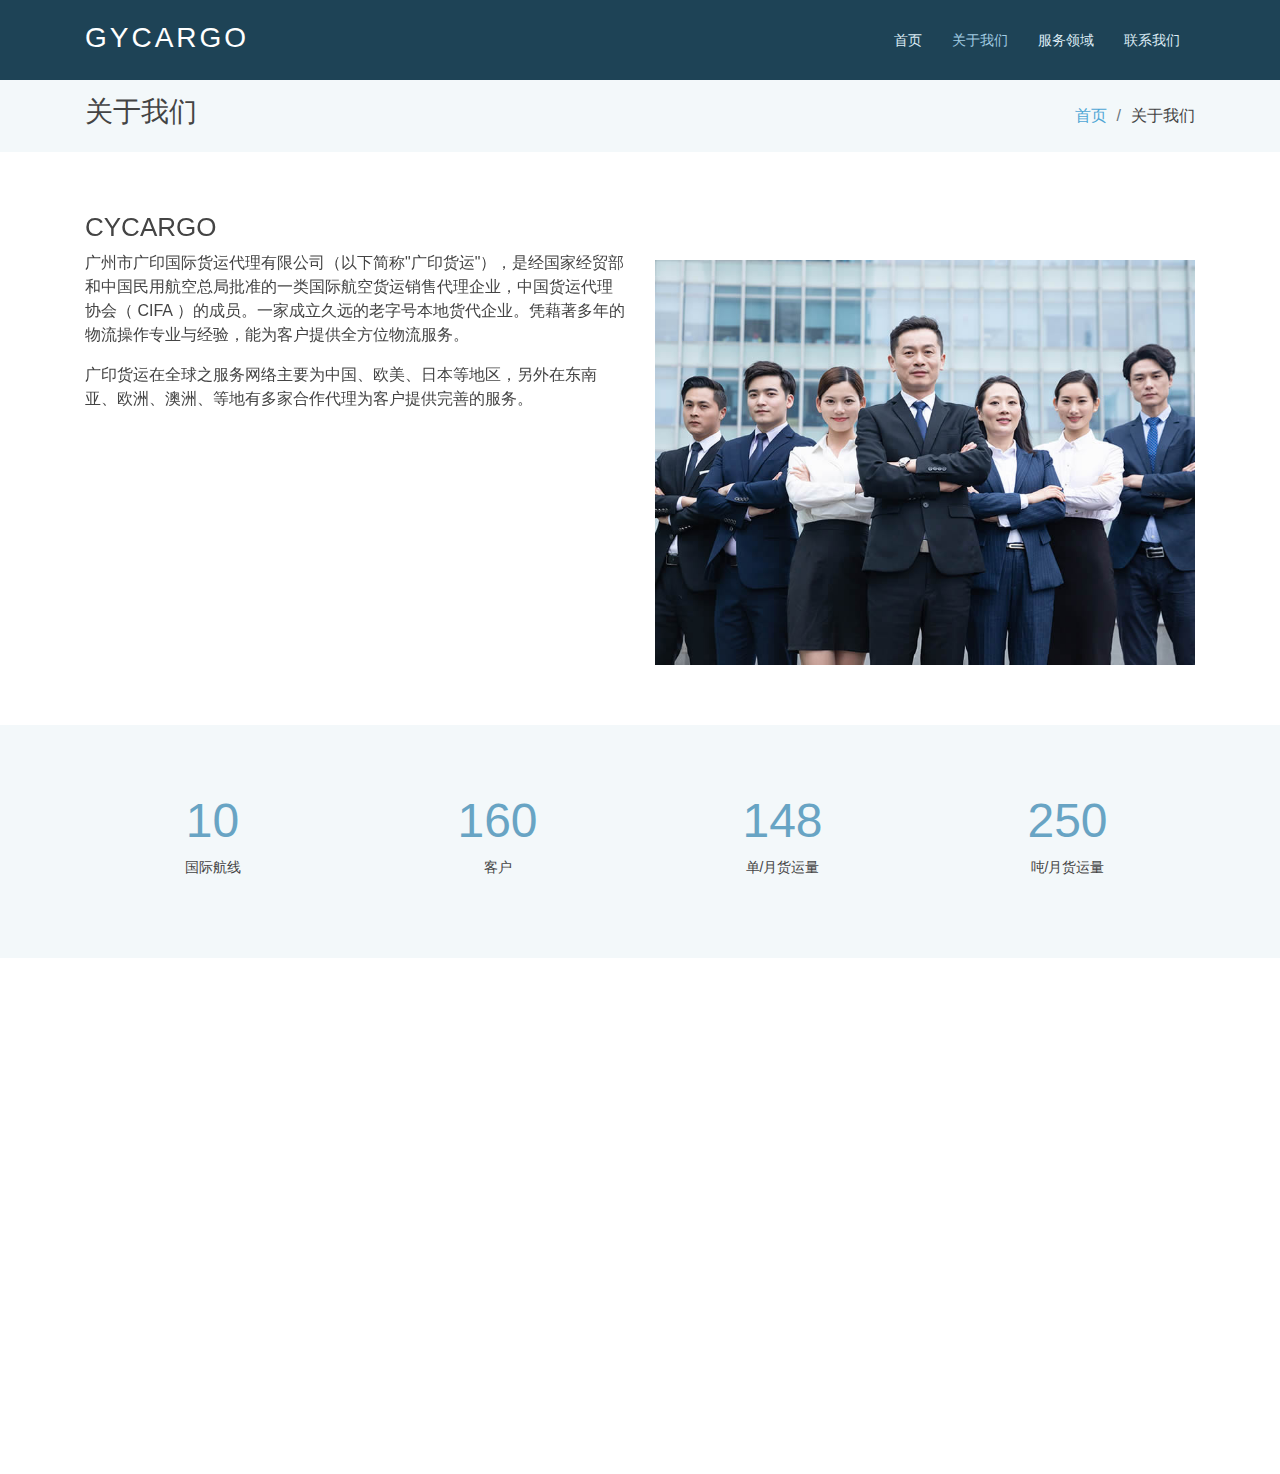
==== commit 42406b28: "代码优化" ====
--- a/about/index.html
+++ b/about/index.html
@@ -5,27 +5,27 @@
 	<meta content="width=device-width, initial-scale=1.0" name="viewport">
 
 	<title>GYCARGO</title>
-	<meta content="" name="descriptison">
-	<meta content="" name="keywords">
+	<meta name="keywords" content="物流,货运,航空运输">
+	<meta name="descriptison" content="">
 
 	<!-- Favicons -->
-	<link href="../assets/img/favicon.png" rel="icon">
-	<link href="../assets/img/apple-touch-icon.png" rel="apple-touch-icon">
+	<link rel="icon" href="../assets/img/favicon.png">
+	<link rel="apple-touch-icon" href="../assets/img/apple-touch-icon.png">
 
 	<!-- Google Fonts -->
-	<link href="https://fonts.googleapis.com/css?family=Open+Sans:300,300i,400,400i,600,600i,700,700i|Roboto:300,300i,400,400i,500,500i,700,700i&display=swap" rel="stylesheet">
+	<!-- <link rel="stylesheet" href="https://fonts.googleapis.com/css?family=Open+Sans:300,300i,400,400i,600,600i,700,700i|Roboto:300,300i,400,400i,500,500i,700,700i&display=swap"> -->
 
 	<!-- Vendor CSS Files -->
-	<link href="../assets/vendor/bootstrap/css/bootstrap.min.css" rel="stylesheet">
-	<link href="../assets/vendor/animate.css/animate.min.css" rel="stylesheet">
-	<link href="../assets/vendor/icofont/icofont.min.css" rel="stylesheet">
-	<link href="../assets/vendor/boxicons/css/boxicons.min.css" rel="stylesheet">
-	<link href="../assets/vendor/venobox/venobox.css" rel="stylesheet">
-	<link href="../assets/vendor/owl.carousel/assets/owl.carousel.min.css" rel="stylesheet">
-	<link href="../assets/vendor/aos/aos.css" rel="stylesheet">
+	<link rel="stylesheet" href="../assets/vendor/bootstrap/css/bootstrap.min.css">
+	<link rel="stylesheet" href="../assets/vendor/animate.css/animate.min.css">
+	<link rel="stylesheet" href="../assets/vendor/icofont/icofont.min.css">
+	<link rel="stylesheet" href="../assets/vendor/boxicons/css/boxicons.min.css">
+	<link rel="stylesheet" href="../assets/vendor/venobox/venobox.css">
+	<link rel="stylesheet" href="../assets/vendor/owl.carousel/assets/owl.carousel.min.css">
+	<link rel="stylesheet" href="../assets/vendor/aos/aos.css">
 
 	<!-- Template Main CSS File -->
-	<link href="../assets/css/style.css" rel="stylesheet">
+	<link rel="stylesheet" href="../assets/css/style.css">
 
 </head>
 <body>
@@ -194,7 +194,7 @@
 	<!-- Template Main JS File -->
 	<script src="../assets/js/main.js"></script>
 
-	<div style="display: none;"><script src="//js.users.51.la/20798667.js"></script></div>
+	<div style="display: none;"><script src="http://js.users.51.la/20798667.js"></script></div>
 
 </body>
 </html>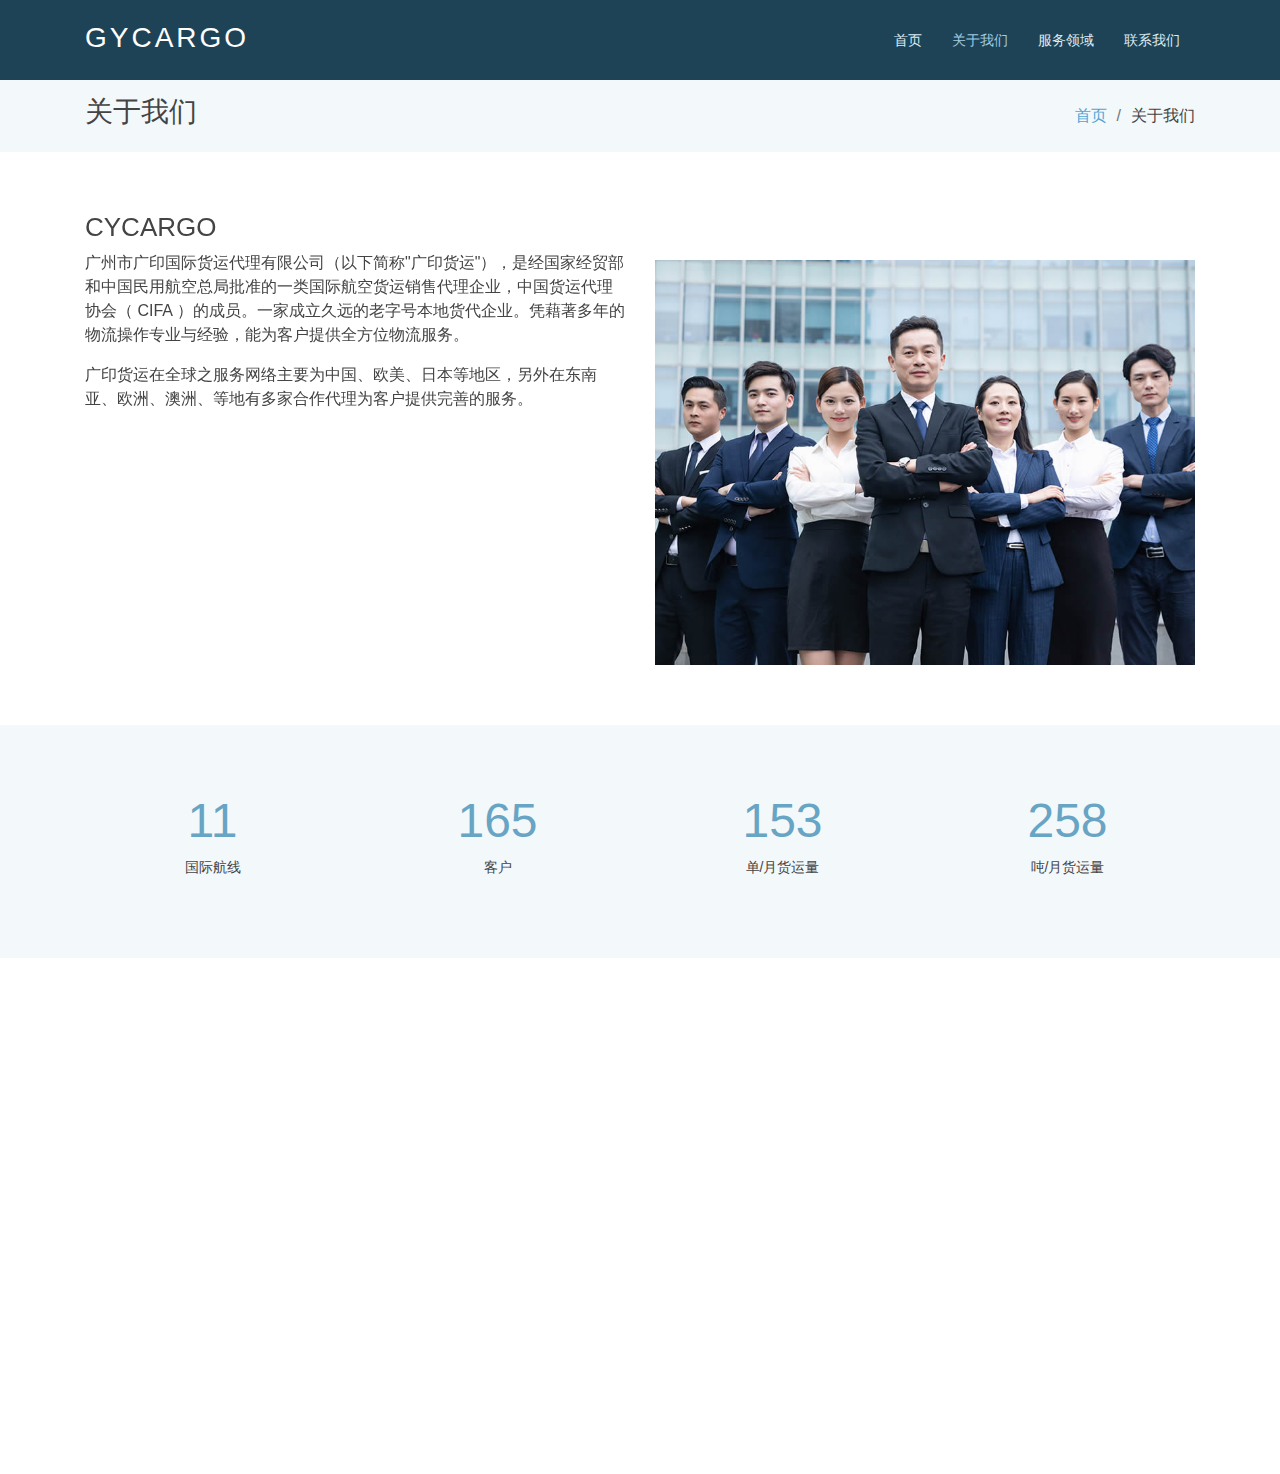
==== commit 13403b0c: "meta" ====
--- a/about/index.html
+++ b/about/index.html
@@ -6,7 +6,7 @@
 
 	<title>GYCARGO</title>
 	<meta name="keywords" content="物流,货运,航空运输">
-	<meta name="descriptison" content="">
+	<meta name="descriptison" content="广州市广印国际货运代理有限公司，是经国家经贸部和中国民用航空总局批准的一类国际航空货运销售代理企业，中国货运代理协会（ CIFA ）的成员。一家成立久远的老字号本地货代企业。凭藉著多年的物流操作专业与经验，能为客户提供全方位物流服务。">
 
 	<!-- Favicons -->
 	<link rel="icon" href="../assets/img/favicon.png">
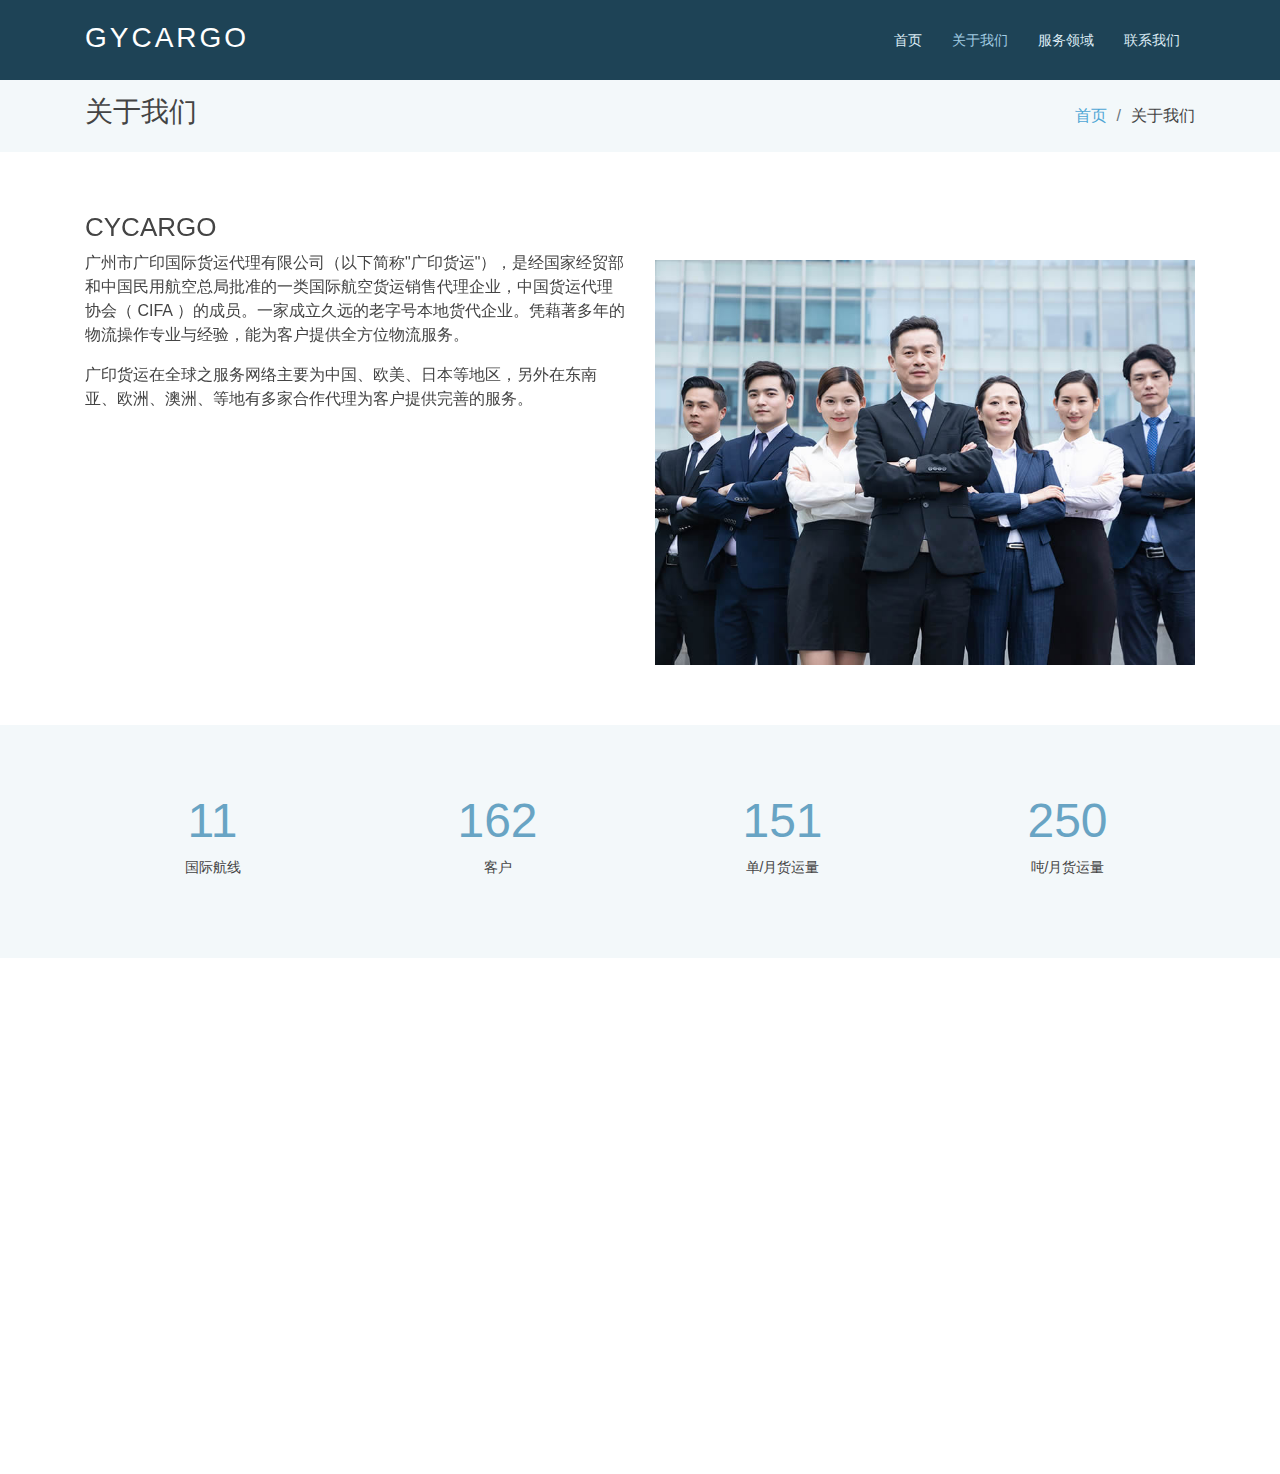
==== commit 2d02e486: "https" ====
--- a/about/index.html
+++ b/about/index.html
@@ -194,7 +194,7 @@
 	<!-- Template Main JS File -->
 	<script src="../assets/js/main.js"></script>
 
-	<div style="display: none;"><script src="http://js.users.51.la/20798667.js"></script></div>
+	<div style="display: none;"><script src="//js.users.51.la/20798667.js"></script></div>
 
 </body>
 </html>